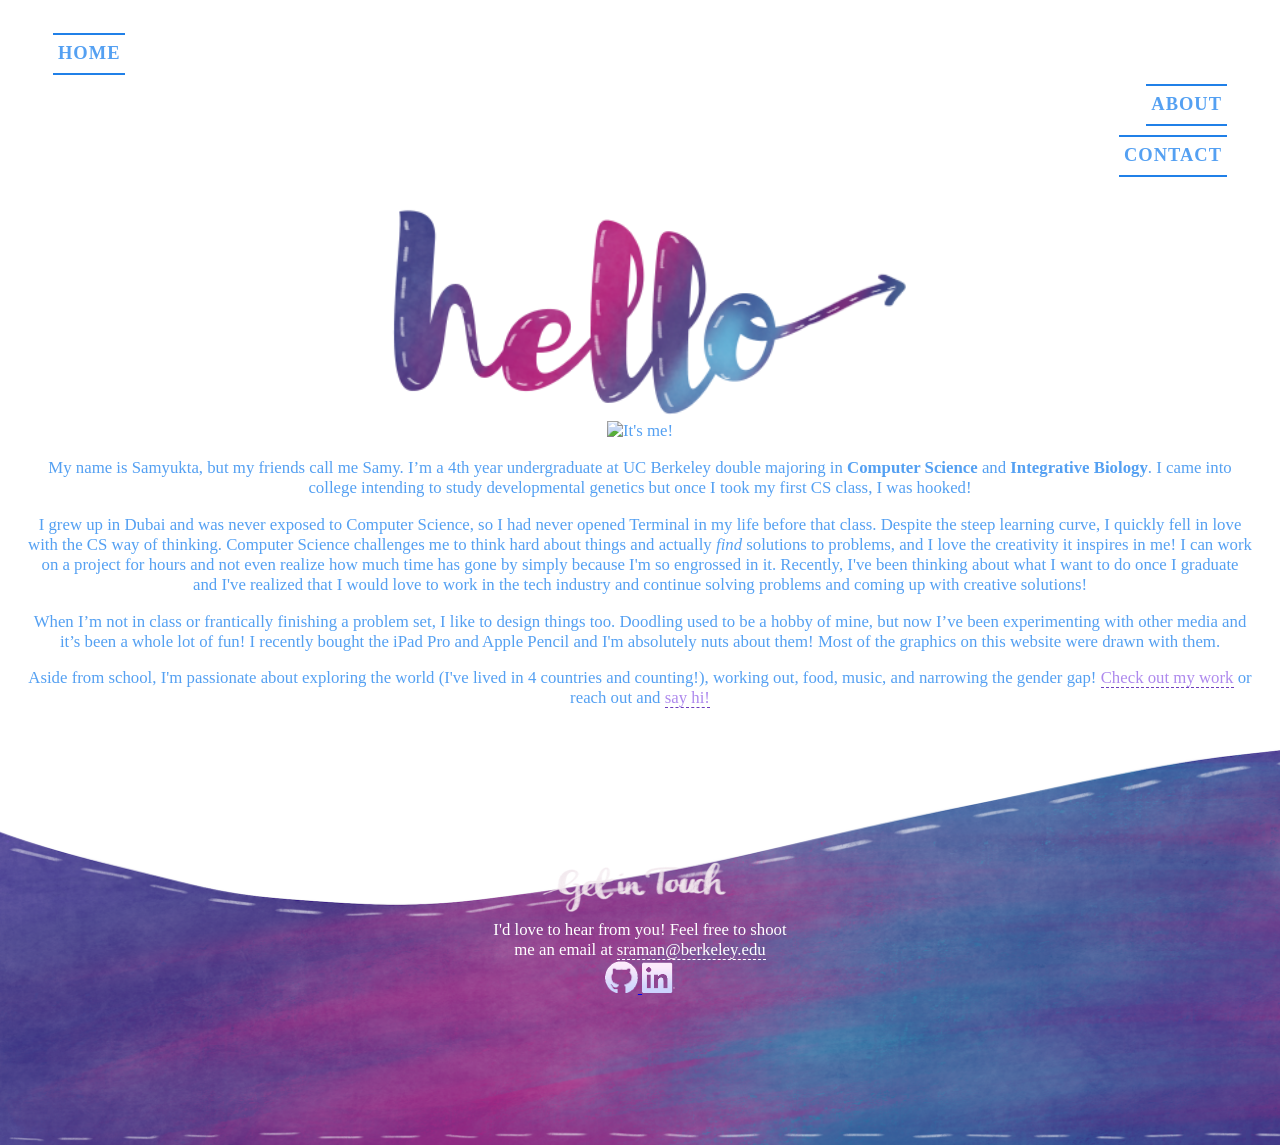
==== about.html @ df3a2bee "website redesign" ====
<!DOCTYPE html>
<html lang="en">
<head>
  <meta charset="UTF-8" />
  <meta name="viewport" content="width=device-width, initial-scale=1.0"> 
  <title>Samyukta Raman</title>
  <link rel="stylesheet" type="text/css" href="https://cdnjs.cloudflare.com/ajax/libs/bulma/0.6.0/css/bulma.css" />
  <link href="https://fonts.googleapis.com/css?family=Noto+Serif|Rozha+One" rel="stylesheet">
  <link rel="stylesheet" type="text/css" href="assets/style.css" />
  <script src="https://use.fontawesome.com/b0894740c0.js"></script>
</head>

<body>
	<section class="hero">
   <div class="hero-head">
    <nav class="navbar header-link" role="navigation" aria-label="main navigation">
     <div class="navbar-brand">
      <a href="index.html" data-hover="Home">Home</a>
      <div class="navbar-burger burger" data-target="navMenu" onclick="document.querySelector('.navbar-menu').classList.toggle('is-active');">
       <span></span>
       <span></span>
       <span></span>
     </div>
   </div>
   <div id="navMenu" class="navbar-menu">
    <div class="navbar-end">
     <a href="#" data-hover="About">About</a>
     <div class="navbar-end">
       <a href="#contact" data-hover="Contact">Contact</a>
     </div>
   </div>
 </div>
</nav>
</div>
</section>
<div class="container content">
  <div class="columns">
    <div class="column is-1"></div>
    <div class="column center is-3"></div>
    <div class="column center"><img src="assets/images/hello.png" width="45%"></div>
    <div class="column is-1"></div>
  </div>
  <div class="columns">
   <div class="column is-1"></div>
   <div class="column center is-3"><img src="assets/images/samyukta.png" width="100%" alt="It's me!"></div>
   <div class="column center"><p>My name is Samyukta, but my friends call me Samy. I’m a 4th year undergraduate at UC Berkeley double majoring in <strong>Computer Science</strong> and <strong>Integrative Biology</strong>. I came into college intending to study developmental genetics but once I took my first CS class, I was hooked!</p>
    <p>I grew up in Dubai and was never exposed to Computer Science, so I had never opened Terminal in my life before that class. Despite the steep learning curve, I quickly fell in love with the CS way of thinking. Computer Science challenges me to think hard about things and actually <em>find</em> solutions to problems, and I love the creativity it inspires in me! I can work on a project for hours and not even realize how much time has gone by simply because I'm so engrossed in it. Recently, I've been thinking about what I want to do once I graduate and I've realized that I would love to work in the tech industry and continue solving problems and coming up with creative solutions! </p></div>
    <div class="column is-1"></div>

  </div>
  <div class="columns">
   <div class="column is-1"></div>
   <div class="column center">
   <p>When I’m not in class or frantically finishing a problem set, I like to design things too. Doodling used to be a hobby of mine, but now I’ve been experimenting with other media and it’s been a whole lot of fun! I recently bought the iPad Pro and  Apple Pencil and I'm absolutely nuts about them! Most of the graphics on this website were drawn with them.</p>

   <p>Aside from school, I'm passionate about exploring the world (I've lived in 4 countries and counting!), working out, food, music, and narrowing the gender gap! <span class="text-link"><a href="index.html#main">Check out my work</a></span> or reach out and <span class="text-link"><a href="#contact">say hi!</a></span></p></div>
     <div class="column is-1"></div>
   </div>


 </div>
</div>
</div>
<div class="columns" id="contact">
  <div class="column"><img src="assets/images/getintouch.png" width="15%" alt="Get in Touch"><br>
    I'd love to hear from you! Feel free to shoot <br> me an email at <span class="footer-link"><a href="mailto:sraman@berkeley.edu">sraman@berkeley.edu</a></span>
    <br><a href="https://github.com/samyraman" target="_blank"><img src="assets/images/github.png" alt="GitHub" width="33px" class="footer-img"> </a> 
    <a href="https://www.linkedin.com/in/samyuktaraman/" target="_blank"><img src="assets/images/linkedin.png" alt="LinkedIn" width="33px" class="footer-img"> </a>
  </div>    
</div>
<script src="https://cdnjs.cloudflare.com/ajax/libs/jquery/3.2.1/jquery.js"></script>
<script src="assets/javascript.js"></script>
</body>
</html>
---- assets/style.css ----
.navbar-end {
	text-align: right;
}
.hero-body {
	padding: 0px;
	text-align: center;
}
.hero-body img{
	max-height: 95%;
	max-width: 80vw;
}
.hero-foot {
	text-align: center;
	font-size: 200%;
	padding-bottom: 20px;
	color: #54a0f2;
}
#content {
	padding-top: 40px;
}
body {
	color: #54a0f2;
	padding: 20px;
	font-size: 105%;
}
strong {
	color: #54a0f2;
}
.center {
	text-align: center;
}
.title {
	font-size: 550%;
	text-align: center;
	font-family: 'Rozha One', serif;
	color: #54a0f2;
	line-height: 0.5em;
	margin-top: 3%;
	margin-bottom: -20px;
}
.title-img {
	margin-top: -25px;
}
h2 {
	font-size: 120%;
	text-align: center;
	font-family: 'Rozha One', serif;
	color: #114a87;
	line-height: 1.5em;
	text-transform: uppercase;
}
h2 .underline {
  display: flex;
  flex-direction: row;
}
h2 .underline:before, h2.underline:after{
  content: "";
  flex: 1 1;
  border-bottom: 1px solid #2080e8;
  margin: auto;
}
h3 {
	font-family: 'Rozha One', serif;
	color: #54a0f2;
}
.textbox {
	background: rgba(119, 182, 249, .3);
	padding: 30px;
	margin-right: 30px;
}
table th{
	font-family: 'Rozha One', serif;

}
.scalable {
	width: 100vw;
}
.previewimg {
	padding: 15px;

}

.previewimg a {
  float: left;
  position: relative;
}

.previewimg a img {
  display: block;
}

.previewimg a span {
  display: none;
  position: absolute;
  top: 0;
  left: 0;
  bottom: 0;
  right: 0;
  background: rgba(59, 89, 198,0.9);
  font-size: 100%;
  font-family: 'Noto Serif', serif;
  color: #fff;
  padding: 20px;
  text-align: center;
  padding-top: 10vw;

}
.previewimg a span h3 {
  font-family: 'Rozha One', serif;
  font-size: 390%;
  line-height: 70%;
  color: white;
}

.previewimg a:hover span {
  display: block;
}

nav a {
	position: relative;
	display: inline-block;
	margin: 15px 25px;
	outline: none;
	color: #54a0f2;
	text-decoration: none;
	text-transform: uppercase;
	letter-spacing: 1px;
	font-weight: 300;
	text-shadow: 0 0 1px rgba(255,255,255,0.3);
	font-size: 1.1em;
}

nav a:hover,
nav a:focus {
	outline: none;
}

.header-link {
	position: relative;
	z-index: 1;
}

.header-link a {
	padding: 0 5px;
	color: #54a0f2;
	font-weight: 700;
	-webkit-transition: color 0.3s;
	-moz-transition: color 0.3s;
	transition: color 0.3s;
}

.header-link a::before,
.header-link a::after {
	position: absolute;
	width: 100%;
	left: 0;
	top: 50%;
	height: 2px;
	margin-top: -1px;
	background: #2080e8;
	content: '';
	z-index: -1;
	-webkit-transition: -webkit-transform 0.3s, opacity 0.3s;
	-moz-transition: -moz-transform 0.3s, opacity 0.3s;
	transition: transform 0.3s, opacity 0.3s;
	pointer-events: none;
}

.header-link a::before {
	-webkit-transform: translateY(-20px);
	-moz-transform: translateY(-20px);
	transform: translateY(-20px);
}

.header-link a::after {
	-webkit-transform: translateY(20px);
	-moz-transform: translateY(20px);
	transform: translateY(20px);
}

.header-link a:hover,
.header-link a:focus {
	color: #114a87;
}

.header-link a:hover::before,
.header-link a:hover::after,
.header-link a:focus::before,
.header-link a:focus::after {
	opacity: 0.7;
}

.header-link a:hover::before,
.header-link a:focus::before {
	-webkit-transform: rotate(45deg);
	-moz-transform: rotate(45deg);
	transform: rotate(45deg);
}

.header-link a:hover::after,
.header-link a:focus::after {
	-webkit-transform: rotate(-45deg);
	-moz-transform: rotate(-45deg);
	transform: rotate(-45deg);
}
/* Adapted from a pen by Sazzad at https://codepen.io/sazzad/pen/yNNNJG */
a.animated-button:link, a.animated-button:visited {
	position: relative;
	display: block;
	width: 200px;
	margin: 30px auto 0;
	padding: 14px 15px;
	color: #fff;
	font-size:14px;
	font-weight: bold;
	text-align: center;
	text-decoration: none;
	text-transform: uppercase;
	overflow: hidden;
	letter-spacing: .08em;
	border-radius: 0;
	-webkit-transition: all 1s ease;
	-moz-transition: all 1s ease;
	-o-transition: all 1s ease;
	transition: all 1s ease;
}
a.animated-button:link:after, a.animated-button:visited:after {
	content: "";
	position: absolute;
	height: 0%;
	left: 50%;
	top: 50%;
	width: 150%;
	z-index: -1;
	-webkit-transition: all 0.75s ease 0s;
	-moz-transition: all 0.75s ease 0s;
	-o-transition: all 0.75s ease 0s;
	transition: all 0.75s ease 0s;
}
a.animated-button:link:hover, a.animated-button:visited:hover {
	color: #FFF;
	text-shadow: none;
}
a.animated-button:link:hover:after, a.animated-button:visited:hover:after {
	height: 450%;
}
a.animated-button:link, a.animated-button:visited {
	position: relative;
	display: block;
	margin: 30px auto 0;
	padding: 14px 15px;
	color: #fff;
	font-size:14px;
	border-radius: 0;
	font-weight: bold;
	text-align: center;
	text-decoration: none;
	text-transform: uppercase;
	overflow: hidden;
	letter-spacing: .08em;
	-webkit-transition: all 1s ease;
	-moz-transition: all 1s ease;
	-o-transition: all 1s ease;
	transition: all 1s ease;
}
a.animated-button.github-button {
	color: #114a87;
	background: #54a0f2;
	cursor: pointer;
	display: block;
	position: relative;
	border: 2px solid #114a87;
	transition: all 0.4s cubic-bezier(0.215, 0.61, 0.355, 1) 0s;
}
a.animated-button.github-button:hover {
	color: #fff !important;
	background-color: transparent;
	text-shadow: none;
}
a.animated-button.github-button:hover:before {
	bottom: 0%;
	top: auto;
	height: 100%;
}
a.animated-button.github-button:before {
	display: block;
	position: absolute;
	left: 0px;
	top: 0px;
	height: 0px;
	width: 100%;
	z-index: -1;
	content: '';
	color: #fff !important;
	background: #114a87;
	transition: all 0.4s cubic-bezier(0.215, 0.61, 0.355, 1) 0s;
}

#contact {
	background-image: url("images/footer.png");
	background-repeat: no-repeat;
	background-size: cover;
	height: 400px;
	margin: -70px !important;
	padding-top: 90px;
	bottom: 0;
}
#contact div{
	color: #fff;
	margin-top: 110px;
	text-align: center;
}
.footer-link a{
  color: #fff;
  text-decoration: none;
  border-bottom: 1px white dashed;
}

.footer-link a:hover {
  color: #ffddf6;
  text-decoration: none;
  border-bottom: 0px #ffddf6 dashed;
}
.footer-img:hover {
  -webkit-filter: saturate(700%); /* Safari */
   filter: saturate(700%);
}
iframe{
	position: relative;
	width: 100%;
	height: 95vh;
}
.text-link a:hover{
	color: #6d3ebc;
  text-decoration: none;
  border-bottom: 1px #ae89ed dashed;
}
.text-link a{
	color: #ae89ed;
  text-decoration: none;
  border-bottom: 1px #6d3ebc dashed;
}
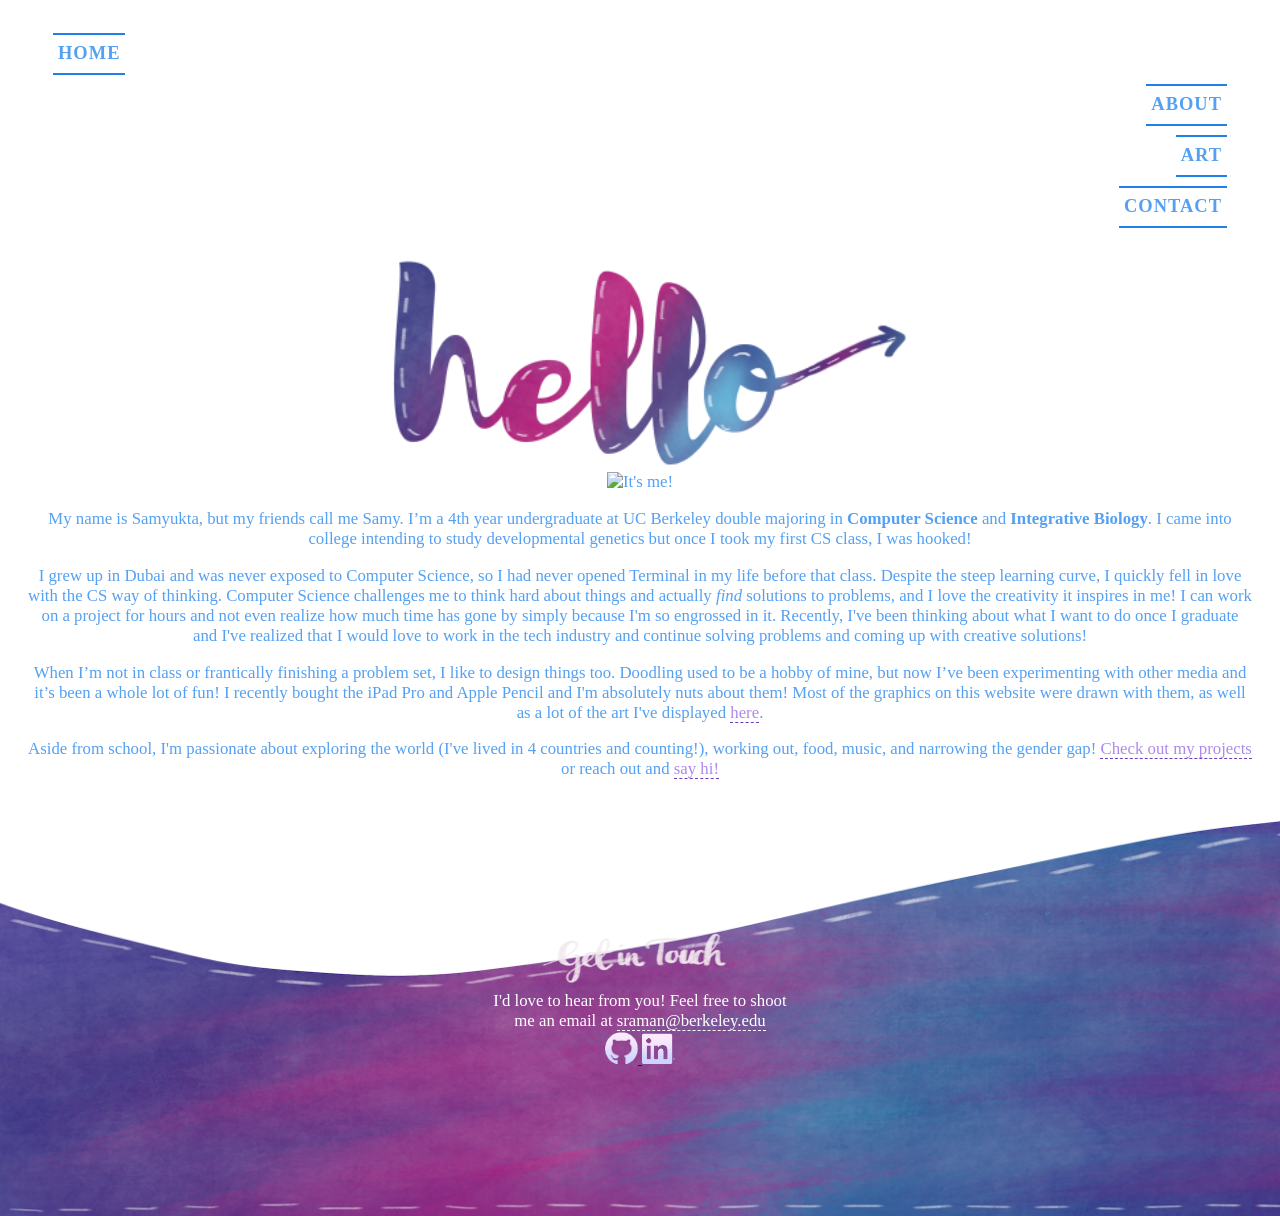
==== commit 91644ac5: "added art page" ====
--- a/about.html
+++ b/about.html
@@ -24,12 +24,15 @@
    </div>
    <div id="navMenu" class="navbar-menu">
     <div class="navbar-end">
-     <a href="#" data-hover="About">About</a>
-     <div class="navbar-end">
-       <a href="#contact" data-hover="Contact">Contact</a>
-     </div>
-   </div>
- </div>
+      <a href="about.html" data-hover="About">About</a>
+      <div class="navbar-end">
+        <a href="art.html" data-hover="Art">Art</a>
+        <div class="navbar-end">
+          <a href="#contact" data-hover="Contact">Contact</a>
+        </div>
+      </div>
+    </div>
+  </div>
 </nav>
 </div>
 </section>
@@ -51,9 +54,9 @@
   <div class="columns">
    <div class="column is-1"></div>
    <div class="column center">
-   <p>When I’m not in class or frantically finishing a problem set, I like to design things too. Doodling used to be a hobby of mine, but now I’ve been experimenting with other media and it’s been a whole lot of fun! I recently bought the iPad Pro and  Apple Pencil and I'm absolutely nuts about them! Most of the graphics on this website were drawn with them.</p>
+     <p>When I’m not in class or frantically finishing a problem set, I like to design things too. Doodling used to be a hobby of mine, but now I’ve been experimenting with other media and it’s been a whole lot of fun! I recently bought the iPad Pro and  Apple Pencil and I'm absolutely nuts about them! Most of the graphics on this website were drawn with them, as well as a lot of the art I've displayed <span class="text-link"><a href="art.html">here</a></span>.</p>
 
-   <p>Aside from school, I'm passionate about exploring the world (I've lived in 4 countries and counting!), working out, food, music, and narrowing the gender gap! <span class="text-link"><a href="index.html#main">Check out my work</a></span> or reach out and <span class="text-link"><a href="#contact">say hi!</a></span></p></div>
+     <p>Aside from school, I'm passionate about exploring the world (I've lived in 4 countries and counting!), working out, food, music, and narrowing the gender gap! <span class="text-link"><a href="index.html#main">Check out my projects</a></span> or reach out and <span class="text-link"><a href="#contact">say hi!</a></span></p></div>
      <div class="column is-1"></div>
    </div>
 
--- a/assets/style.css
+++ b/assets/style.css
@@ -4,6 +4,7 @@
 .hero-body {
 	padding: 0px;
 	text-align: center;
+	overflow-x: hidden;
 }
 .hero-body img{
 	max-height: 95%;
@@ -22,6 +23,7 @@
 	color: #54a0f2;
 	padding: 20px;
 	font-size: 105%;
+	overflow-x: hidden;
 }
 strong {
 	color: #54a0f2;
@@ -309,6 +311,7 @@
 	color: #fff;
 	margin-top: 110px;
 	text-align: center;
+	overflow-x: hidden;
 }
 .footer-link a{
   color: #fff;
@@ -339,4 +342,22 @@
 	color: #ae89ed;
   text-decoration: none;
   border-bottom: 1px #6d3ebc dashed;
-}+}
+.tile .is-child {
+	cursor: zoom-in;
+}
+.tile .is-parent {
+	padding-top: 0px;
+}
+.modal {
+	cursor: default;
+}
+.modal-content .image {
+	height: 93vh;
+	text-align: center;
+}
+.modal-content .image img{
+	height: 100%;
+	width: auto;
+}
+
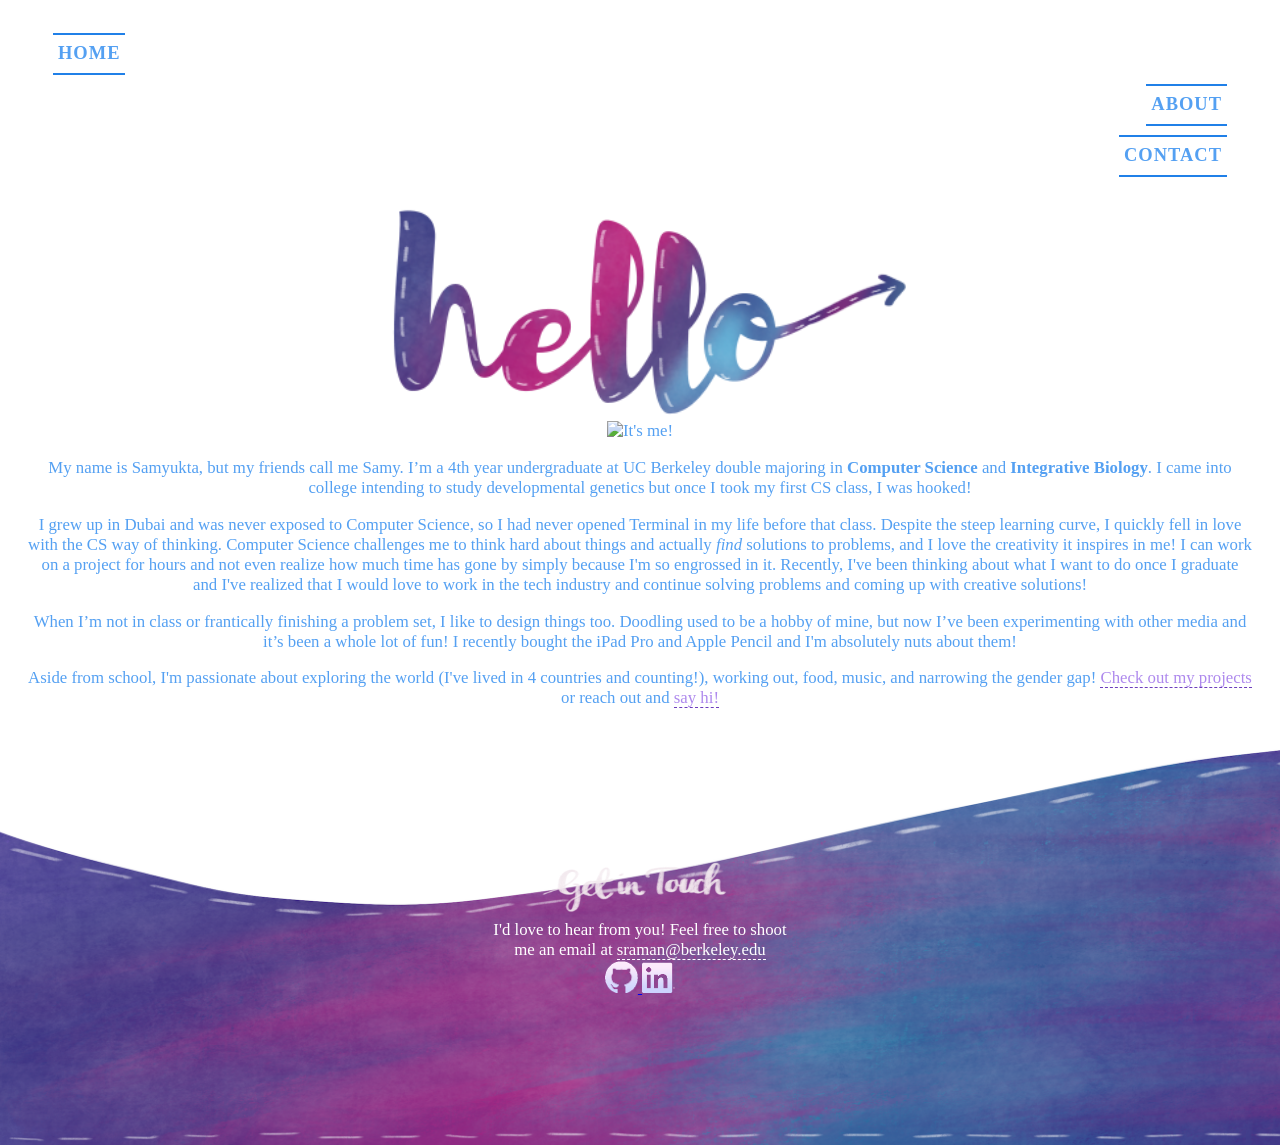
==== commit e189e300: "removed extra links" ====
--- a/about.html
+++ b/about.html
@@ -2,7 +2,7 @@
 <html lang="en">
 <head>
   <meta charset="UTF-8" />
-  <meta name="viewport" content="width=device-width, initial-scale=1.0"> 
+  <meta name="viewport" content="width=device-width, initial-scale=1.0">
   <title>Samyukta Raman</title>
   <link rel="stylesheet" type="text/css" href="https://cdnjs.cloudflare.com/ajax/libs/bulma/0.6.0/css/bulma.css" />
   <link href="https://fonts.googleapis.com/css?family=Noto+Serif|Rozha+One" rel="stylesheet">
@@ -23,16 +23,13 @@
      </div>
    </div>
    <div id="navMenu" class="navbar-menu">
-    <div class="navbar-end">
-      <a href="about.html" data-hover="About">About</a>
-      <div class="navbar-end">
-        <a href="art.html" data-hover="Art">Art</a>
-        <div class="navbar-end">
-          <a href="#contact" data-hover="Contact">Contact</a>
-        </div>
-      </div>
-    </div>
-  </div>
+ <div class="navbar-end">
+   <a href="about.html" data-hover="About">About</a>
+     <div class="navbar-end">
+       <a href="#contact" data-hover="Contact">Contact</a>
+     </div>
+ </div>
+</div>
 </nav>
 </div>
 </section>
@@ -54,7 +51,7 @@
   <div class="columns">
    <div class="column is-1"></div>
    <div class="column center">
-     <p>When I’m not in class or frantically finishing a problem set, I like to design things too. Doodling used to be a hobby of mine, but now I’ve been experimenting with other media and it’s been a whole lot of fun! I recently bought the iPad Pro and  Apple Pencil and I'm absolutely nuts about them! Most of the graphics on this website were drawn with them, as well as a lot of the art I've displayed <span class="text-link"><a href="art.html">here</a></span>.</p>
+     <p>When I’m not in class or frantically finishing a problem set, I like to design things too. Doodling used to be a hobby of mine, but now I’ve been experimenting with other media and it’s been a whole lot of fun! I recently bought the iPad Pro and  Apple Pencil and I'm absolutely nuts about them!</p>
 
      <p>Aside from school, I'm passionate about exploring the world (I've lived in 4 countries and counting!), working out, food, music, and narrowing the gender gap! <span class="text-link"><a href="index.html#main">Check out my projects</a></span> or reach out and <span class="text-link"><a href="#contact">say hi!</a></span></p></div>
      <div class="column is-1"></div>
@@ -67,9 +64,9 @@
 <div class="columns" id="contact">
   <div class="column"><img src="assets/images/getintouch.png" width="15%" alt="Get in Touch"><br>
     I'd love to hear from you! Feel free to shoot <br> me an email at <span class="footer-link"><a href="mailto:sraman@berkeley.edu">sraman@berkeley.edu</a></span>
-    <br><a href="https://github.com/samyraman" target="_blank"><img src="assets/images/github.png" alt="GitHub" width="33px" class="footer-img"> </a> 
+    <br><a href="https://github.com/samyraman" target="_blank"><img src="assets/images/github.png" alt="GitHub" width="33px" class="footer-img"> </a>
     <a href="https://www.linkedin.com/in/samyuktaraman/" target="_blank"><img src="assets/images/linkedin.png" alt="LinkedIn" width="33px" class="footer-img"> </a>
-  </div>    
+  </div>
 </div>
 <script src="https://cdnjs.cloudflare.com/ajax/libs/jquery/3.2.1/jquery.js"></script>
 <script src="assets/javascript.js"></script>
